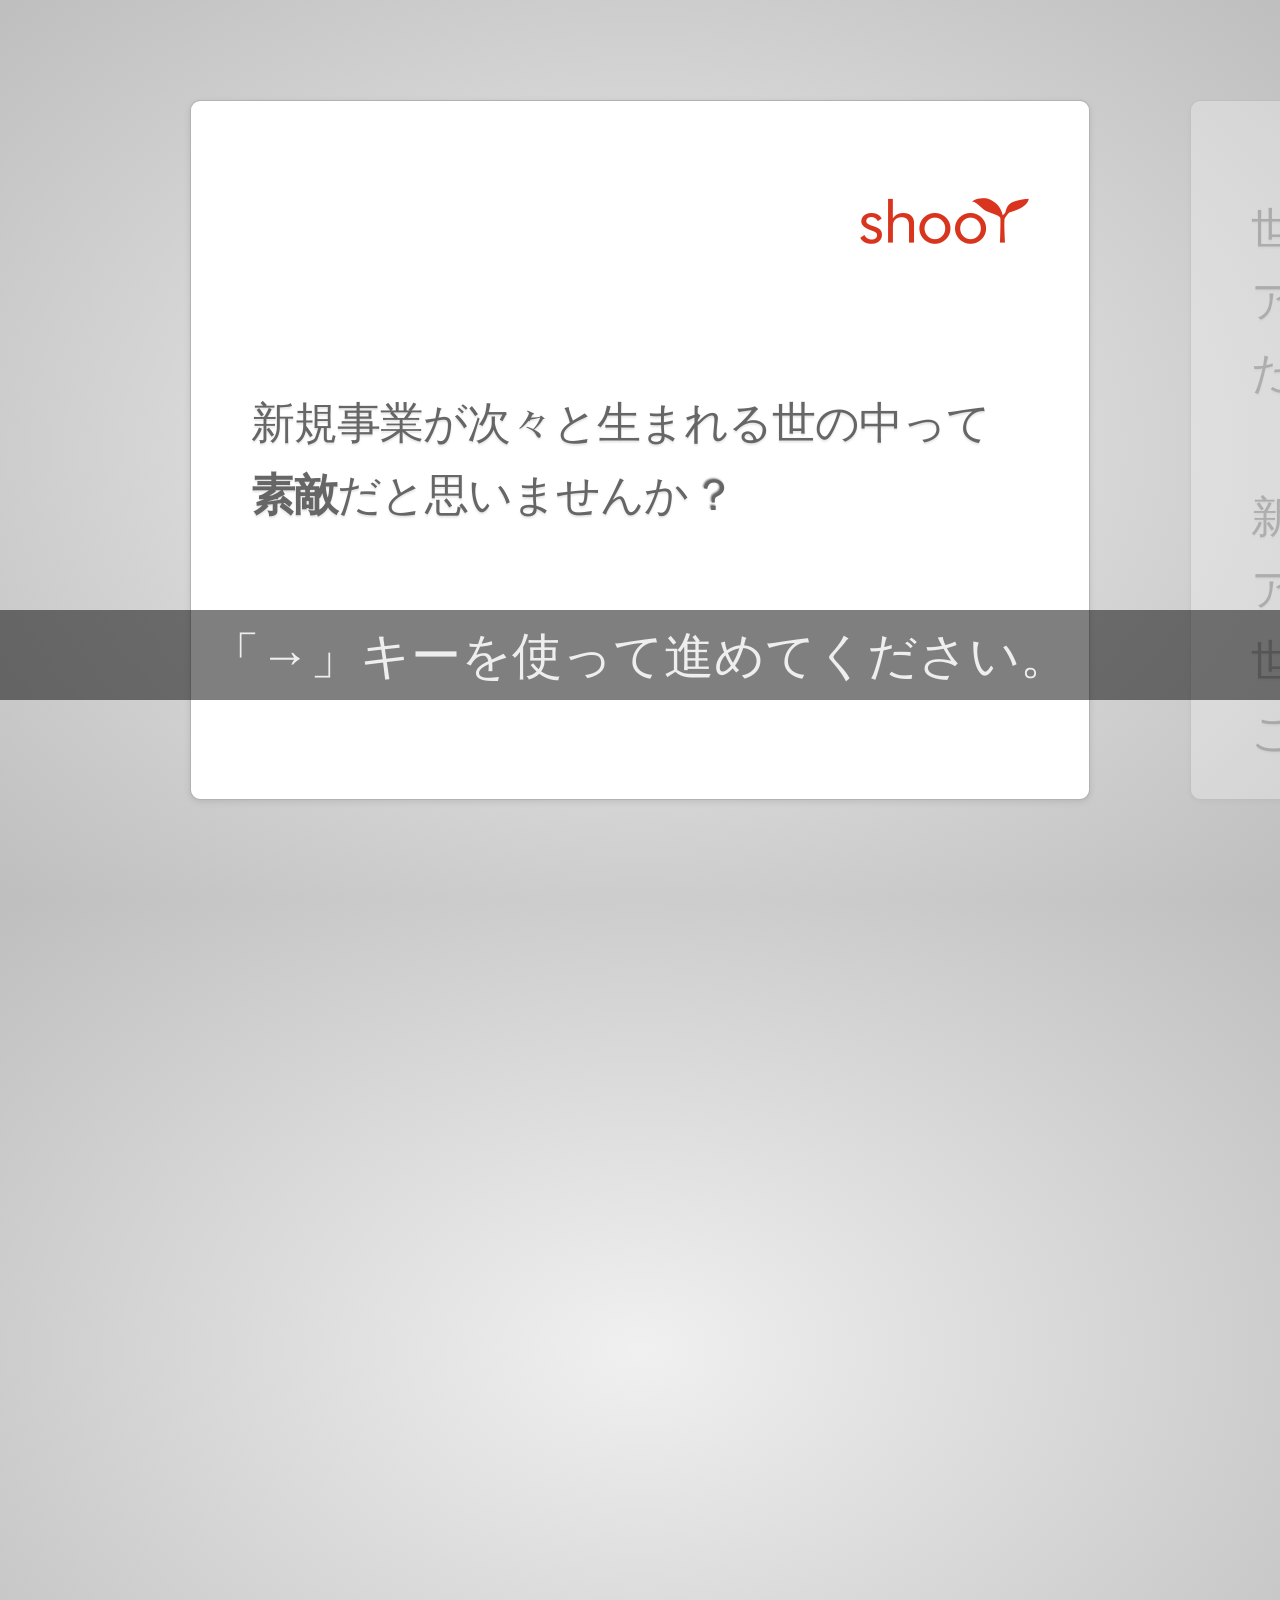
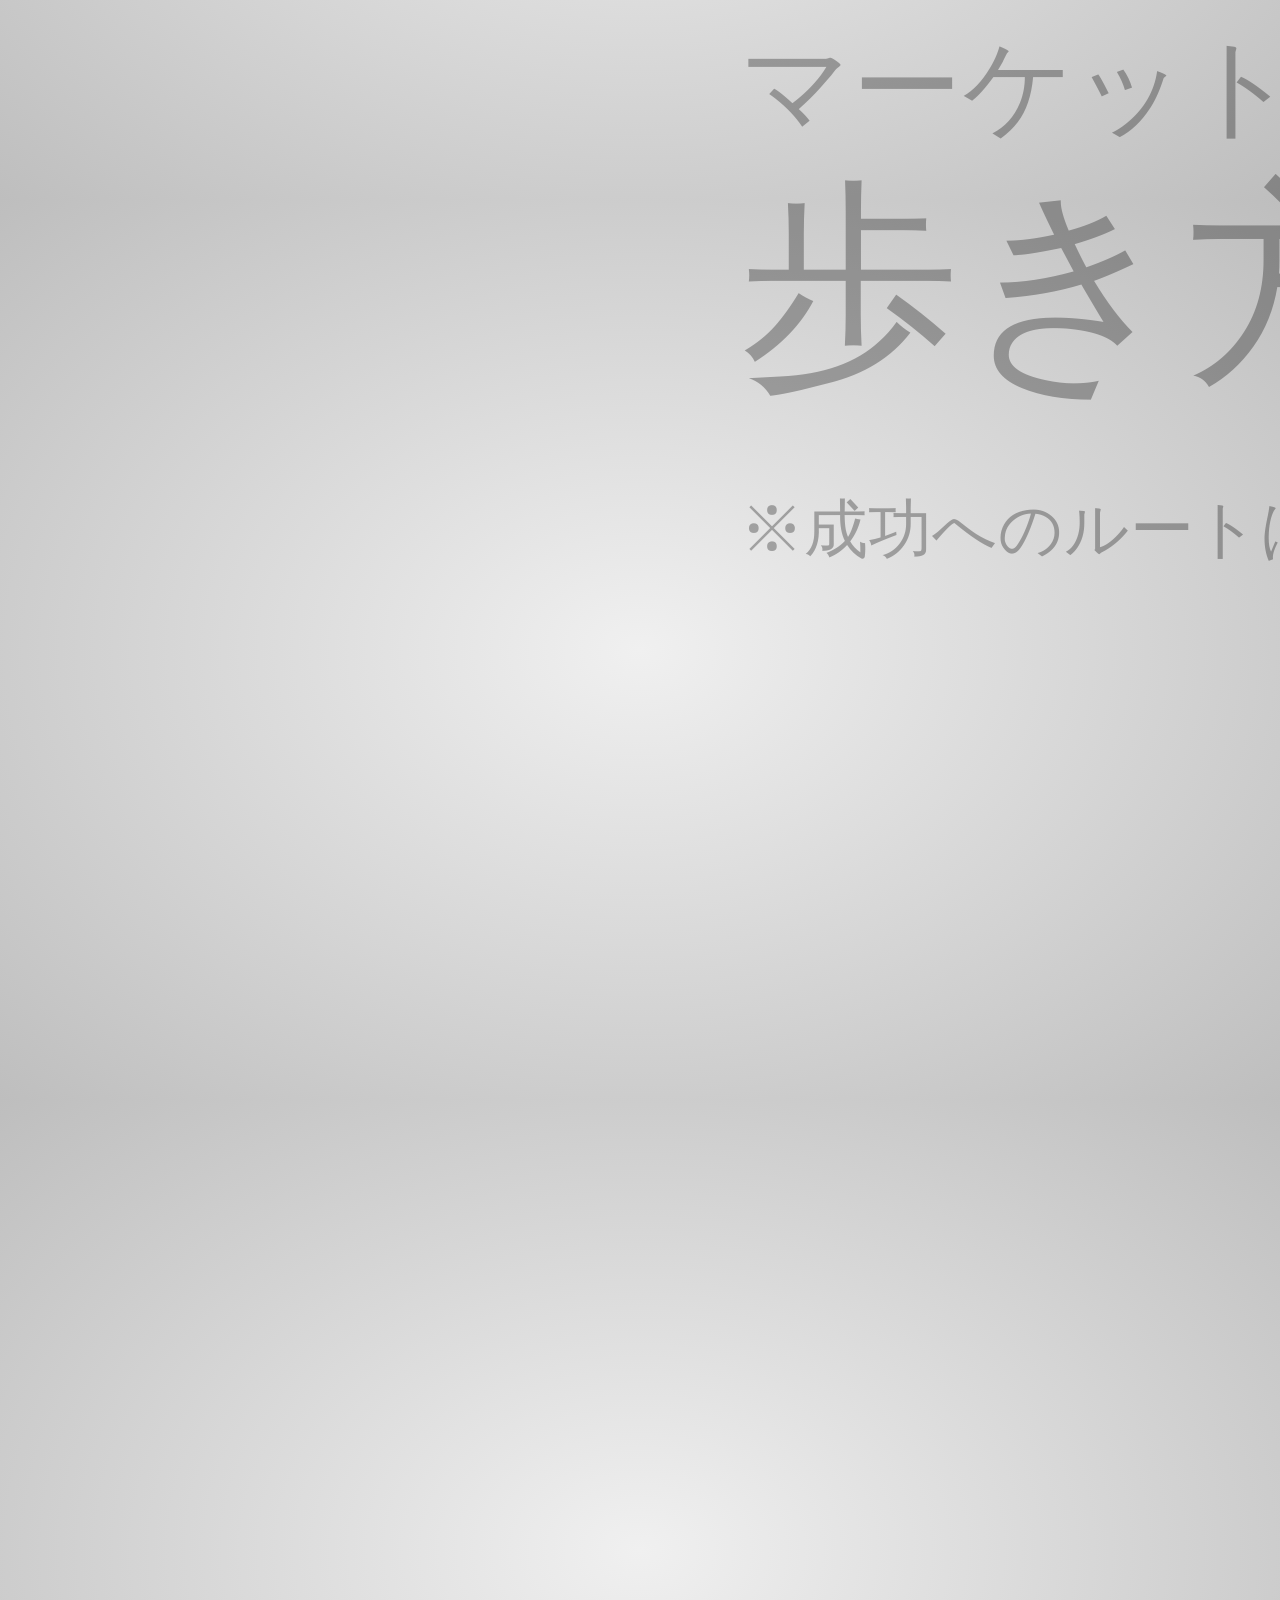
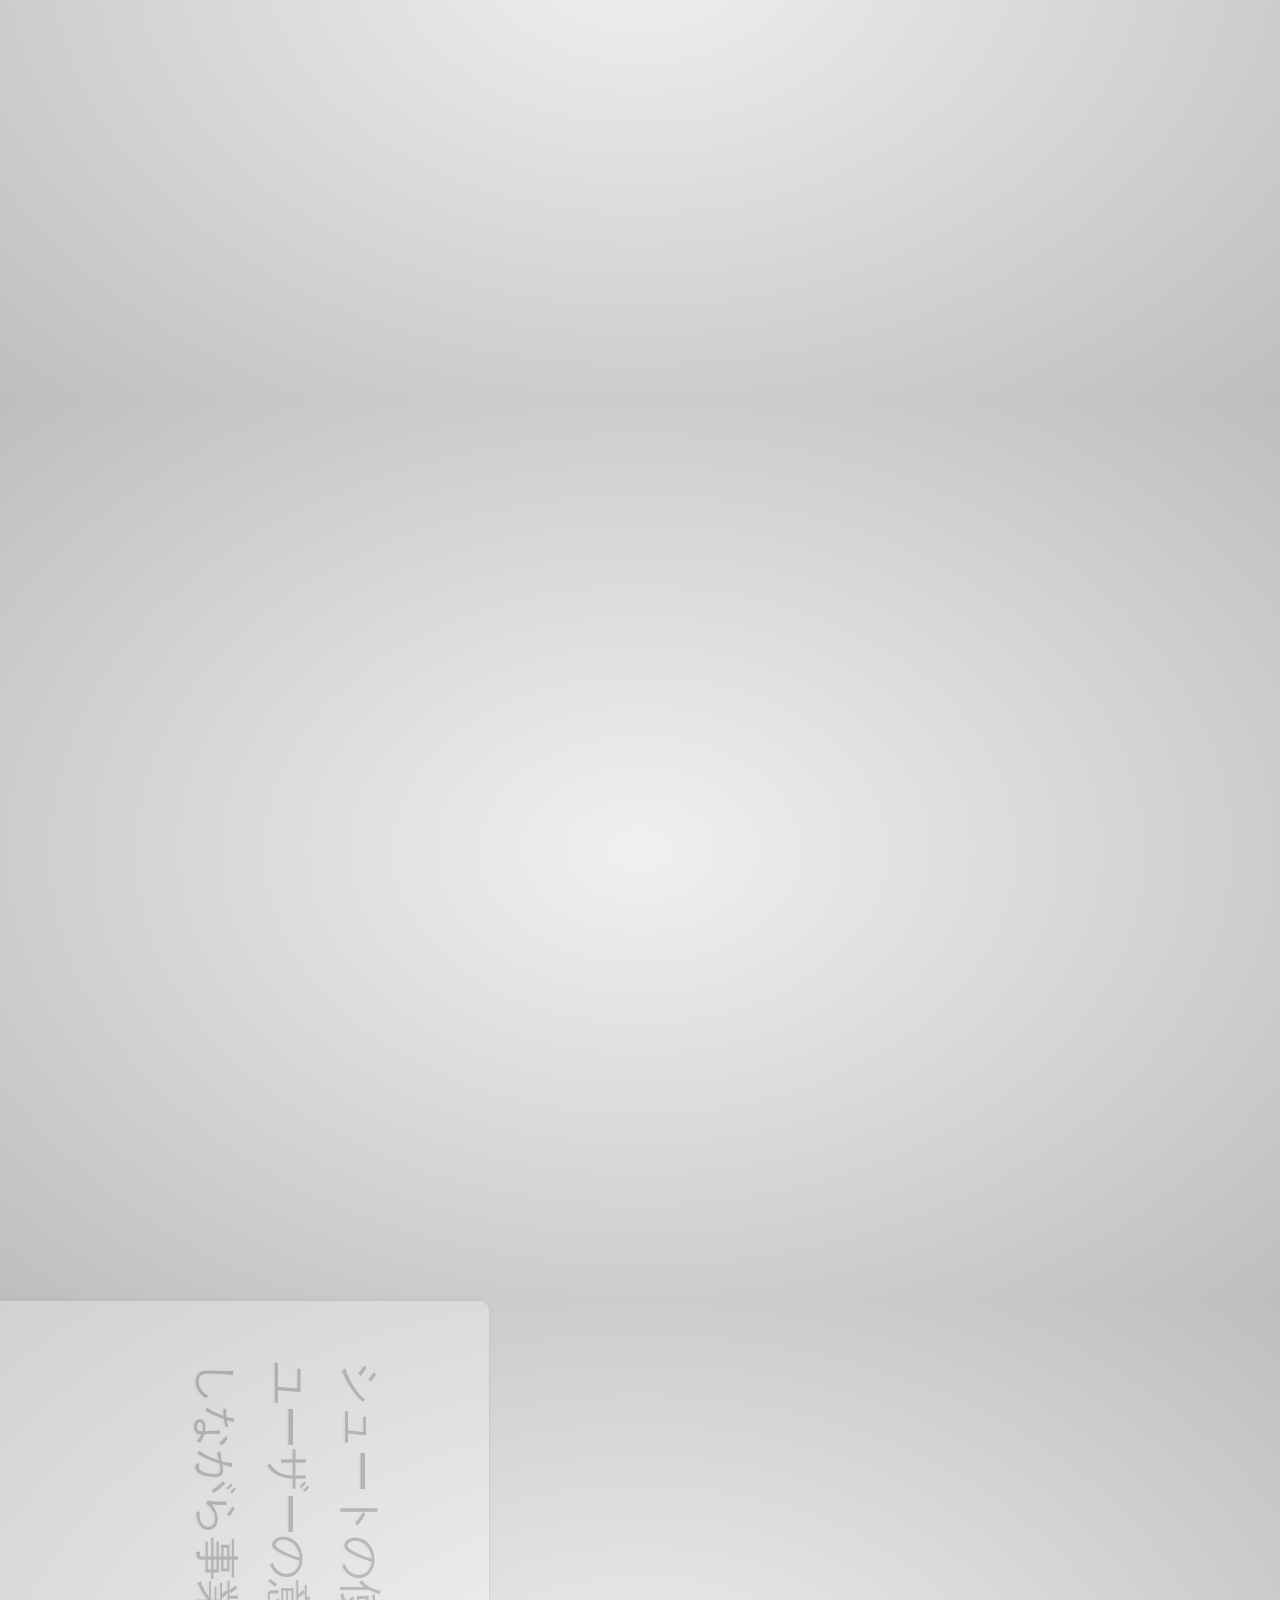
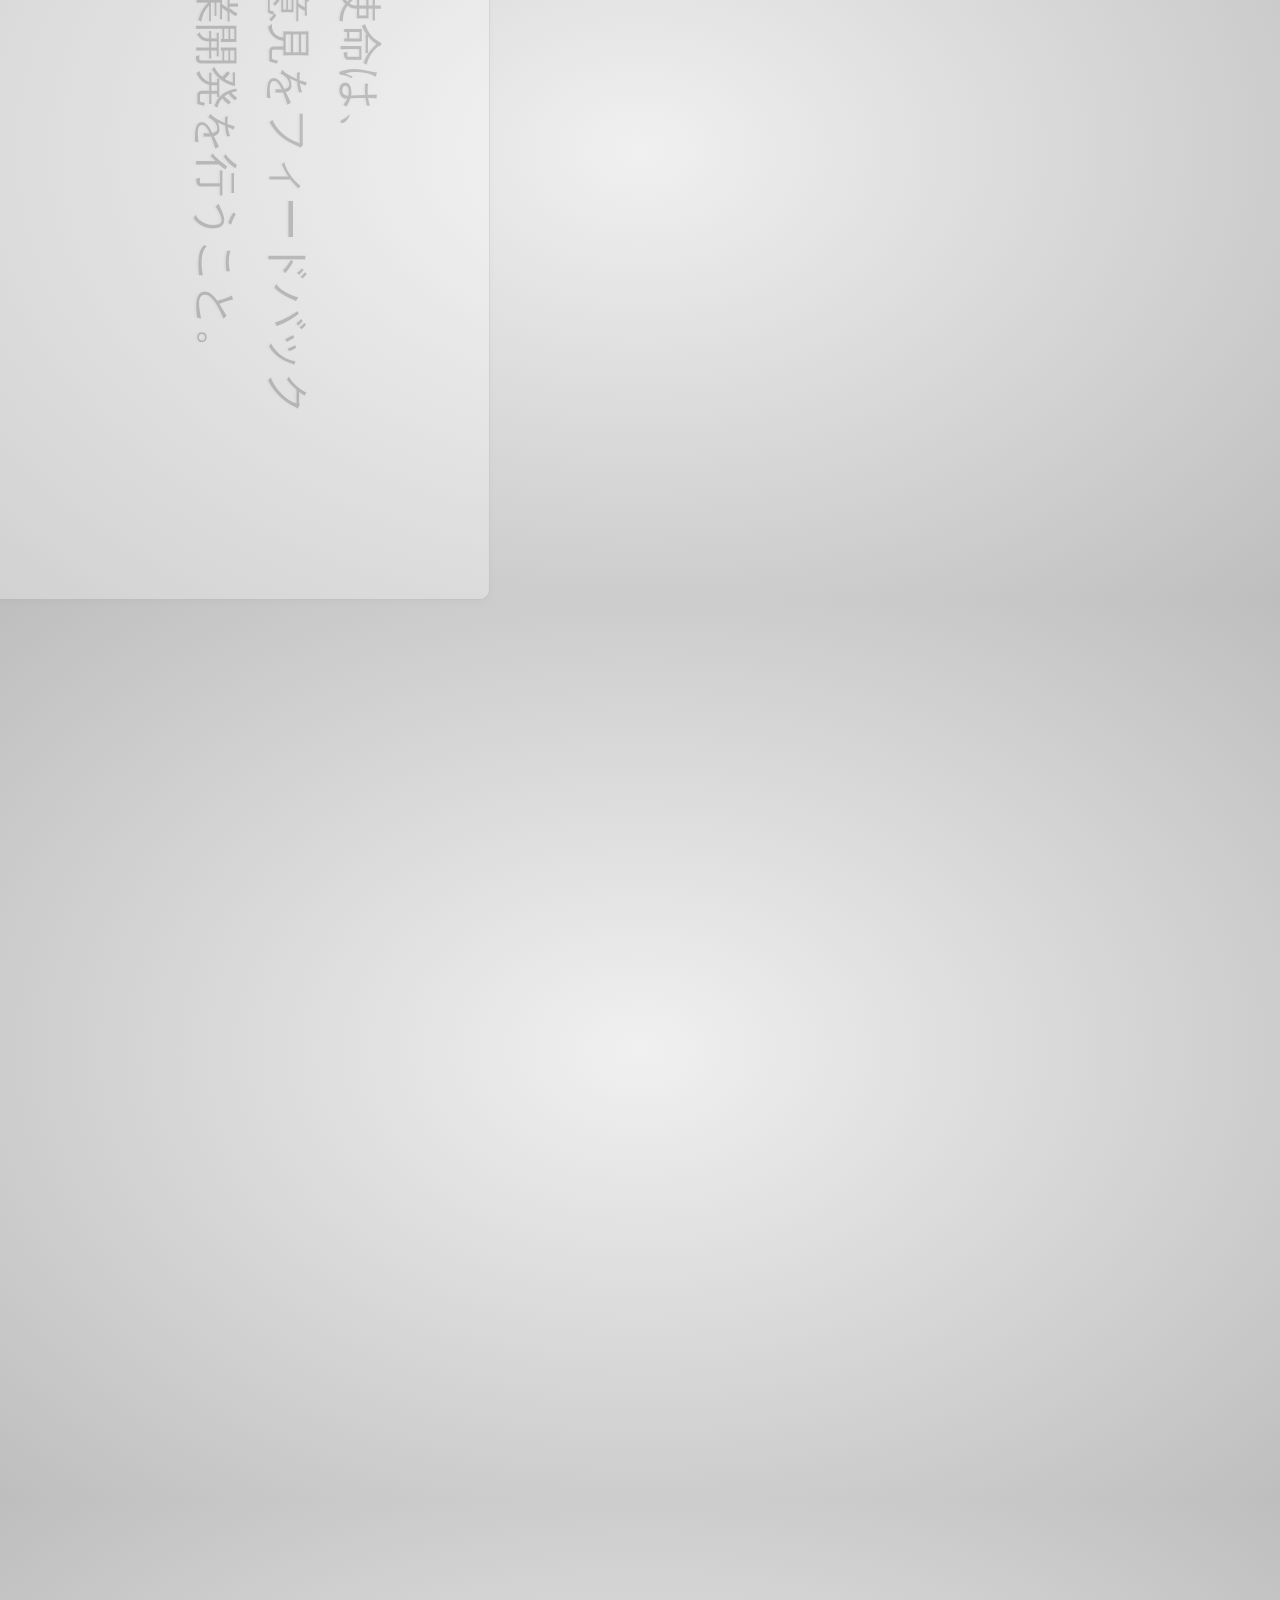
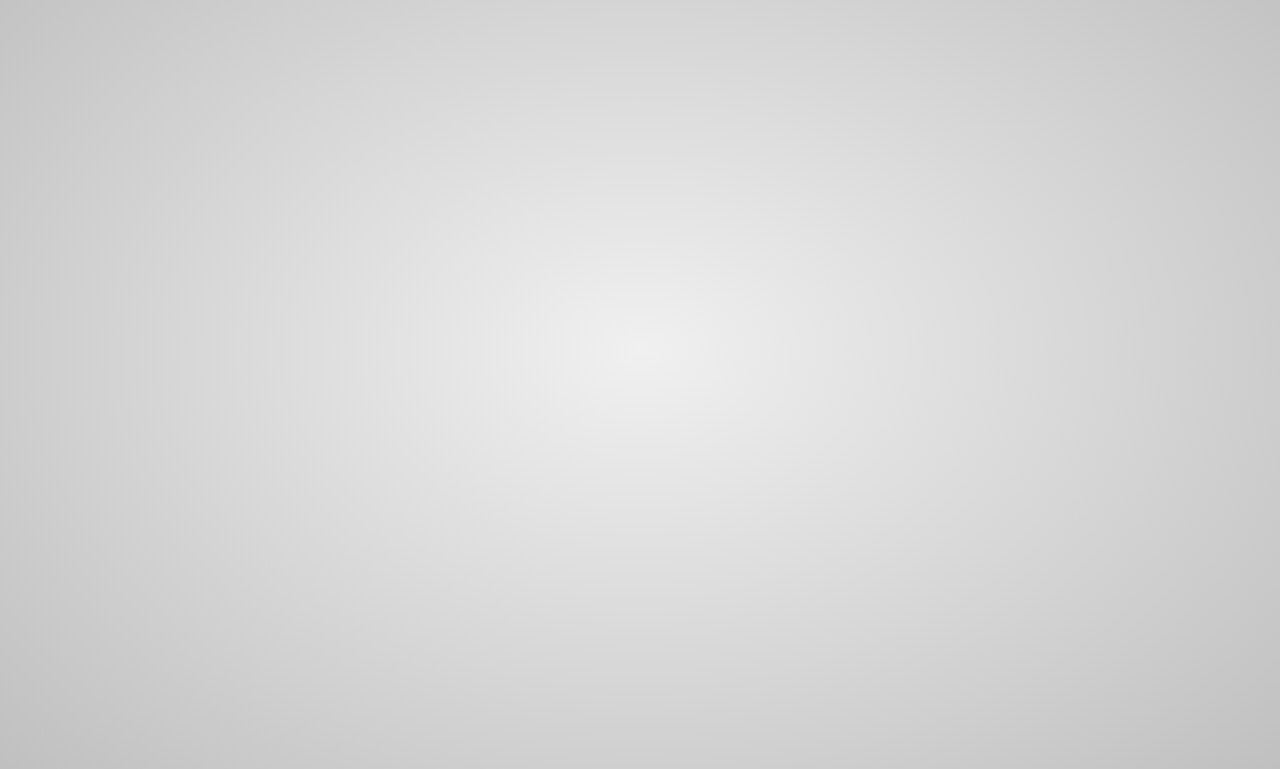
==== statement/index.htm @ 242ed435 "Add files via upload" ====
<!doctype html>
<html lang="ja">
<head>
    <meta charset="utf-8" />
    <title>シュート株式会社 IT Business Consulthing</title>
    
    <meta name="description" content="シュートは、「情報技術の進化」と「お客様のニーズ」という二つの視点を重視し、企業の成長戦略をデザインするお手伝いをしています。 " />
    <meta name="author" content="JA" />

	<meta property="og:title" content="シュート株式会社 IT Business Consulthing" />
	<meta property="og:type" content="article" />
	<meta property="og:image" content="http://shoot.bz/image/shootlogo200.gif" />
	<meta property="og:url" content="http://shoot.bz/" />
    <meta property="og:description" content="シュートは、「情報技術の進化」と「お客様のニーズ」という二つの視点を重視し、企業の成長戦略をデザインするお手伝いをしています。 " />

    <link href="http://fonts.googleapis.com/css?family=Open+Sans:regular,semibold,italic,italicsemibold|PT+Sans:400,700,400italic,700italic|PT+Serif:400,700,400italic,700italic" rel="stylesheet" />
	<link href="css/impress.css" rel="stylesheet" />
	<!-- Favicon -->
	<link rel="shortcut icon" href="http://shootcompany.com/favicon.ico" type="image/x-icon" />
	<link rel="icon"          href="http://shootcompany.com/favicon.gif" type="image/gif"    />
	<!-- Favicon -->

<script type="text/javascript">

  var _gaq = _gaq || [];
  _gaq.push(['_setAccount', 'UA-15652123-5']);
  _gaq.push(['_trackPageview']);

  (function() {
    var ga = document.createElement('script'); ga.type = 'text/javascript'; ga.async = true;
    ga.src = ('https:' == document.location.protocol ? 'https://ssl' : 'http://www') + '.google-analytics.com/ga.js';
    var s = document.getElementsByTagName('script')[0]; s.parentNode.insertBefore(ga, s);
  })();

</script>

</head>
<body>

<div id="impress" class="impress-not-supported">

    <div class="fallback-message">
        <p>Your browser <b>doesn't support the features required</b> by impress.js, so you are presented with a simplified version of this presentation.</p>
        <p>For the best experience please use the latest <b>Chrome</b> or <b>Safari</b> browser. Firefox 10 (to be released soon) will also handle it.</p>
    </div>

    <div id="bored" class="step slide" data-x="-1000" data-y="-1500">
        <q style="text-align: right;"><img src="image/shootlogo.gif" height="46" width="169" /></a></q>
        <q><br/><p>新規事業が次々と生まれる世の中って<strong>素敵</strong>だと思いませんか<a href="http://info.shoot.bz/" target="_blank">？</a></p></q>
    </div>

    <div class="step slide" data-x="0" data-y="-1500">
        <q><p>世の中で生まれている新規事業アイデアのうち、成功するものは1000個中3個だと言われています。</p><p>　</p><p>新規事業に携わる者のミッションは、アイデアをブラッシュアップし続け、世の中の新規事業の成功確率を上げることです。</p></q>
    </div>

    <div class="step slide" data-x="1000" data-y="-1500">
        <q><p>成功確率を上げるためには、マーケット全体からストーリーを考えることが重要になってきています。</p><p>　</p><p><img src="image/shootlogo.gif" height="46" width="169" />は全てのベクトルをマーケット起点で考え、新規事業開発に取り組んでいます。</p></q>
    </div>

    <div id="title" class="step" data-x="0" data-y="0" data-scale="2">
        <span class="try">マーケットを見つめながら、</span>
        <h1>歩き方を決める</h1>
        <span class="footnote">※成功へのルートは一つだけではない。</span>
    </div>

    <div id="its" class="step" data-x="450" data-y="3500" data-rotate="90" data-scale="2">
        <p>まずは地図を描く</p>
        <br/><p style="font-size:20px"><strong>地図＝戦略</strong><br/><br/>
        ユーザーに受け入れてもらうための「コミュニケーション」と「マーケティング」 <br/>
        <br/><strong>宝＝マーケットにおける成功</strong><br/><br/>
		α版: 企画が話題になる<br/>
		β版: ユーザーが集まる<br/>
		正式版: 売り上げが出る</p><br/>
		<p style="font-size:20px; color:#999"></p>
    </div>

    <div class="step slide" data-x="-1500" data-y="3000" data-rotate="90">
        <q>シュートの使命は、<br/>ユーザーの意見をフィードバック<br/>しながら事業開発を行うこと。</q>
    </div>

    <div class="step slide" data-x="-1500" data-y="4000" data-rotate="90">
        <q>目標は、<br/>日本での新規事業の成功確率を<br/>3/1000から1/10にすること。</q>
    </div>


    <div id="big" class="step" data-x="3500" data-y="2100" data-rotate="0" data-scale="6">
        <p><b>わくわくする</b> <span class="thoughts">世の中</span></p>
    </div>

    <div id="tiny" class="step" data-x="2825" data-y="2325" data-z="-3000" data-rotate="300" data-scale="1">
        <p>ちょっと良くなる未来</p>
    </div>
    
    <div class="step slide" data-x="7000" data-y="-1500" data-rotate="0">
        <q><b>決定的に足りない、</b><br/>サービス開始時の大企業との取引。<br/><br/>１社目の取引が、<br/>新規事業の成長スピードを劇的に変える。</q>
    </div>

    <div id="ing" class="step" data-x="3500" data-y="-850" data-rotate="270" data-scale="2">
        <p>鍵となるのは、<br/><b class="imagination">技術提携<br/>営業提携</b><br/>など、<br/>社外とのチームビルディングです。</p>
    </div>

    <div id="imagination" class="step" data-x="6700" data-y="-300" data-scale="2">
        <p>少額投資のプロトタイプでニーズの確認がとれた後は、大企業とのアライアンスを結びましょう。<br/><br/>自社での投資金額を抑えつつサービスを国内外で展開し、ワンランク上のサービスにするために重要な要素です。</p>
    </div>

    <div  class="step" data-x="6300" data-y="2000" data-rotate="20" data-scale="2">
        <p>私達は、コンサルティングだけなく、取引先企業や社内の役員に対するプレゼンテーションの企画から当日の実施まで支援します。</p>
    </div>

    <div id="one-more-thing" class="step" data-x="6000" data-y="3500" data-scale="2">
        <p>強みは、<br/><br/>1)マーケティング<br/><br/>2)DXやAIの最新技術を活用した新サービスのビジネスプロデュース<br/><br/>3)企業内で新規事業を推進する担当者のための研修やメンタリング、社外体制を含めたチームビルディング。</p>
    </div>

    <div id="its-in-3d" class="step" data-x="6200" data-y="5000" data-z="-100" data-rotate-x="-40" data-rotate-y="10" data-scale="1">
        <p>電子メールにてご相談をお受けしています。</p><br/>
        <q><a>shu@shootcompany.com</a>までご連絡下さい。</q>
    </div>
    
    <div id="end" class="step slide" data-x="3000" data-y="4500" data-rotate="0">
        <q align="center"><br/><br/><img src="image/shootlogo.gif" height="184" width="676" /></q>
    </div>

    <div id="overview" class="step" data-x="3000" data-y="1500" data-scale="10">
    </div>

</div>

<div class="hint">
    <p>「→」キーを使って進めてください。</p>
</div>

<script src="js/impress.js"></script>

</body>
</html>
---- statement/css/impress.css ----
/**
 * This is a stylesheet for a demo presentation for impress.js
 * 
 * It is not meant to be a part of impress.js and is not required by impress.js.
 * I expect that anyone creating a presentation for impress.js would create their own
 * set of styles.
 */


/* http://meyerweb.com/eric/tools/css/reset/ 
   v2.0 | 20110126
   License: none (public domain)
*/

html, body, div, span, applet, object, iframe,
h1, h2, h3, h4, h5, h6, p, blockquote, pre,
a, abbr, acronym, address, big, cite, code,
del, dfn, em, img, ins, kbd, q, s, samp,
small, strike, strong, sub, sup, tt, var,
b, u, i, center,
dl, dt, dd, ol, ul, li,
fieldset, form, label, legend,
table, caption, tbody, tfoot, thead, tr, th, td,
article, aside, canvas, details, embed, 
figure, figcaption, footer, header, hgroup, 
menu, nav, output, ruby, section, summary,
time, mark, audio, video {
    margin: 0;
    padding: 0;
    border: 0;
    font-size: 100%;
    font: inherit;
    vertical-align: baseline;
}

/* HTML5 display-role reset for older browsers */
article, aside, details, figcaption, figure, 
footer, header, hgroup, menu, nav, section {
    display: block;
}
body {
    line-height: 1;
}
ol, ul {
    list-style: none;
}
blockquote, q {
    quotes: none;
}
blockquote:before, blockquote:after,
q:before, q:after {
    content: '';
    content: none;
}

table {
    border-collapse: collapse;
    border-spacing: 0;
}


body {
    font-family: 'PT Sans', sans-serif;
    
    min-height: 740px;

    background: rgb(215, 215, 215);
    background: -webkit-gradient(radial, 50% 50%, 0, 50% 50%, 500, from(rgb(240, 240, 240)), to(rgb(190, 190, 190)));
    background: -webkit-radial-gradient(rgb(240, 240, 240), rgb(190, 190, 190));
    background:    -moz-radial-gradient(rgb(240, 240, 240), rgb(190, 190, 190));
    background:      -o-radial-gradient(rgb(240, 240, 240), rgb(190, 190, 190));
    background:         radial-gradient(rgb(240, 240, 240), rgb(190, 190, 190));

    -webkit-font-smoothing: antialiased;
}

b, strong { font-weight: bold }
i, em { font-style: italic}

a {
    color: inherit;
    text-decoration: none;
    padding: 0 0.1em;
    background: rgba(255,255,255,0.5);
    text-shadow: -1px -1px 2px rgba(100,100,100,0.9);
    border-radius: 0.2em;
    
    -webkit-transition: 0.5s;
    -moz-transition:    0.5s;
    -ms-transition:     0.5s;
    -o-transition:      0.5s;
    transition:         0.5s;
}

a:hover {
    background: rgba(255,255,255,1);
    text-shadow: -1px -1px 2px rgba(100,100,100,0.5);
}

/* COMMON STEP STYLES */

.step {
    width: 900px;
    padding: 40px;

    -webkit-box-sizing: border-box;
    -moz-box-sizing:    border-box;
    -ms-box-sizing:     border-box;
    -o-box-sizing:      border-box;
    box-sizing:         border-box;

    font-family: 'PT Serif', georgia, serif;

    font-size: 48px;
    line-height: 1.5;
}

/* fade out inactive slides */

.step {
    -webkit-transition: opacity 1s;
    -moz-transition:    opacity 1s;
    -ms-transition:     opacity 1s;
    -o-transition:      opacity 1s;
    transition:         opacity 1s;
}

.step:not(.active) {
    opacity: 0.3;
}

/* STEP SPECIFIC STYLES */

/* hint on the first slide */

.hint {
    position: fixed;
    left: 0;
    right: 0;
    bottom: 200px;
    
    background: rgba(0,0,0,0.5);
    color: #EEE;
    text-align: center;
    
    font-size: 50px;
    padding: 20px;
    
    z-index: 100;
    
    opacity: 0;
    
    -webkit-transform: translateY(400px);
    -moz-transform:    translateY(400px);
    -ms-transform:     translateY(400px);
    -o-transform:      translateY(400px);
    transform:         translateY(400px);

    -webkit-transition: opacity 1s, -webkit-transform 0.5s 1s;
    -moz-transition:    opacity 1s,    -moz-transform 0.5s 1s;
    -ms-transition:     opacity 1s,     -ms-transform 0.5s 1s;
    -o-transition:      opacity 1s,      -o-transform 0.5s 1s;
    transition:         opacity 1s,         transform 0.5s 1s;
}

.step-bored + .hint {
    opacity: 1;
    
    -webkit-transition: opacity 1s 5s, -webkit-transform 0.5s;
    -moz-transition:    opacity 1s 5s,    -moz-transform 0.5s;
    -ms-transition:     opacity 1s 5s,     -ms-transform 0.5s;
    -o-transition:      opacity 1s 5s,      -o-transform 0.5s;
    transition:         opacity 1s 5s,         transform 0.5s;
    
    -webkit-transform: translateY(0px);
    -moz-transform:    translateY(0px);
    -ms-transform:     translateY(0px);
    -o-transform:      translateY(0px);
    transform:         translateY(0px);
}

/* impress.js title */

#title {
    padding: 0;
}

#title .try {
    font-size: 55px;
    position: absolute;
    top: -1.0em;
    left:-0.0em;
    
    -webkit-transform: translateZ(20px);
    -moz-transform:    translateZ(20px);
    -ms-transform:     translateZ(20px);
    -o-transform:      translateZ(20px);
    transform:         translateZ(20px);
}

#title h1 {
    font-size: 110px;
        
    -webkit-transform: translateZ(60px);
    -moz-transform:    translateZ(60px);
    -ms-transform:     translateZ(60px);
    -o-transform:      translateZ(60px);
    transform:         translateZ(60px);
}

#title .footnote {
    font-size: 32px;
}

/* big thoughts */

#big {
    width: 600px;
    text-align: center;
    font-size: 60px;
    line-height: 1;
}

#big b {
    display: block;
    font-size: 140px;
    line-height: 150px;
}

#big .thoughts {
    font-size: 90px;
    line-height: 150px;
}

/* tiny ideas */

#tiny {
    width: 500px;
    text-align: center;
}

#ing {
    width: 750px;
}

#ing b {
    display: inline-block;
    -webkit-transition: 0.5s;
    -moz-transition:    0.5s;
    -ms-transition:     0.5s;
    -o-transition:      0.5s;
    transition:         0.5s;
}

#ing.active .positioning {
    -webkit-transform: translateY(-10px);
    -moz-transform:    translateY(-10px);
    -ms-transform:     translateY(-10px);
    -o-transform:      translateY(-10px);
    transform:         translateY(-10px);

    -webkit-transition-delay: 1.5s;
    -moz-transition-delay:    1.5s;
    -ms-transition-delay:     1.5s;
    -o-transition-delay:      1.5s;
    transition-delay:         1.5s;
}

#ing.active .rotating {
    -webkit-transform: rotate(-10deg);
    -moz-transform:    rotate(-10deg);
    -ms-transform:     rotate(-10deg);
    -o-transform:      rotate(-10deg);
    transform:         rotate(-10deg);

    -webkit-transition-delay: 1.75s;
    -moz-transition-delay:    1.75s;
    -ms-transition-delay:     1.75s;
    -o-transition-delay:      1.75s;
    transition-delay:         1.75s;
}

#ing.active .scaling {
    -webkit-transform: scale(0.7);
    -moz-transform:    scale(0.7);
    -ms-transform:     scale(0.7);
    -o-transform:      scale(0.7);
    transform:         scale(0.7);

    -webkit-transition-delay: 2s;
    -moz-transition-delay:    2s;
    -ms-transition-delay:     2s;
    -o-transition-delay:      2s;
    transition-delay:         2s;

}

/* imagination */

#imagination {
    width: 800px;
}

#imagination .imagination {
    font-size: 78px;
}

/* use the source, Luke */

#source {
    width: 700px;
    padding-bottom: 300px;
    
    /* Yoda Icon :: Pixel Art from Star Wars http://www.pixeljoint.com/pixelart/1423.htm */
    background-image: url([data-uri]);
    background-position: bottom right;
    background-repeat: no-repeat;
}

#source q {
    font-size: 50px;
}

/* it's in 3D */

#its-in-3d span,
#its-in-3d b {
    display: inline-block;
    -webkit-transform: translateZ(40px);
    -moz-transform:    translateZ(40px);
    -ms-transform:     translateZ(40px);
    -o-transform:      translateZ(40px);
     transform:        translateZ(40px);
            
    -webkit-transition: 0.5s;
    -moz-transition:    0.5s;
    -ms-transition:     0.5s;
    -o-transition:      0.5s;
    transition:         0.5s;
}

#its-in-3d .have {
    -webkit-transform: translateZ(-40px);
    -moz-transform:    translateZ(-40px);
    -ms-transform:     translateZ(-40px);
    -o-transform:      translateZ(-40px);
    transform:         translateZ(-40px);
}

#its-in-3d .you {
    -webkit-transform: translateZ(20px);
    -moz-transform:    translateZ(20px);
    -ms-transform:     translateZ(20px);
    -o-transform:      translateZ(20px);
    transform:         translateZ(20px);
}

#its-in-3d .noticed {
    -webkit-transform: translateZ(-40px);
    -moz-transform:    translateZ(-40px);
    -ms-transform:     translateZ(-40px);
    -o-transform:      translateZ(-40px);
    transform:         translateZ(-40px);
}

#its-in-3d .its {
    -webkit-transform: translateZ(60px);
    -moz-transform:    translateZ(60px);
    -ms-transform:     translateZ(60px);
    -o-transform:      translateZ(60px);
    transform:         translateZ(60px);
}

#its-in-3d .in {
    -webkit-transform: translateZ(-10px);
    -moz-transform:    translateZ(-10px);
    -ms-transform:     translateZ(-10px);
    -o-transform:      translateZ(-10px);
    transform:         translateZ(-10px);
}

#its-in-3d .footnote {
    font-size: 32px;

    -webkit-transform: translateZ(-10px);
    -moz-transform:    translateZ(-10px);
    -ms-transform:     translateZ(-10px);
    -o-transform:      translateZ(-10px);
    transform:         translateZ(-10px);
}

#its-in-3d.active span,
#its-in-3d.active b {
    -webkit-transform: translateZ(0px);
    -moz-transform:    translateZ(0px);
    -ms-transform:     translateZ(0px);
    -o-transform:      translateZ(0px);
    transform:         translateZ(0px);
    
    -webkit-transition-delay: 1s;
    -moz-transition-delay:    1s;
    -ms-transition-delay:     1s;
    -o-transition-delay:      1s;
    transition-delay:         1s;
}

/* overview step */

#overview {
    z-index: -1;
    padding: 0;
}

/* on overview step everything is visible */

#impress.step-overview .step {
    opacity: 1;
    cursor: pointer;
}

/*
 * SLIDE STEP STYLES
 *
 * inspired by: http://html5slides.googlecode.com/svn/trunk/styles.css
 *
 * ;)
 */

.slide {
    display: block;

    width: 900px;
    height: 700px;

    padding: 40px 60px;

    border-radius: 10px;

    background-color: white;

    box-shadow: 0 2px 6px rgba(0, 0, 0, .1);
    border: 1px solid rgba(0, 0, 0, .3);

    font-family: 'Open Sans', Arial, sans-serif;

    color: rgb(102, 102, 102);
    text-shadow: 0 2px 2px rgba(0, 0, 0, .1);

    font-size: 30px;
    line-height: 36px;

    letter-spacing: -1px;
}

.slide q {
    display: block;
    font-size: 44px;
    line-height: 72px;

    margin-top: 50px;
}

.slide q strong {
    white-space: nowrap;
}


/* IMPRESS NOT SUPPORTED STYLES */

.fallback-message {
    font-family: sans-serif;
    line-height: 1.3;
    
    display: none;
    width: 780px;
    padding: 10px 10px 0;
    margin: 20px auto;

    border-radius: 10px;
    border: 1px solid #E4C652;
    background: #EEDC94;
}

.fallback-message p {
    margin-bottom: 10px;
}

.impress-not-supported .step {
    position: relative;
    opacity: 1;
    margin: 20px auto;
}

.impress-not-supported .fallback-message {
    display: block;
}
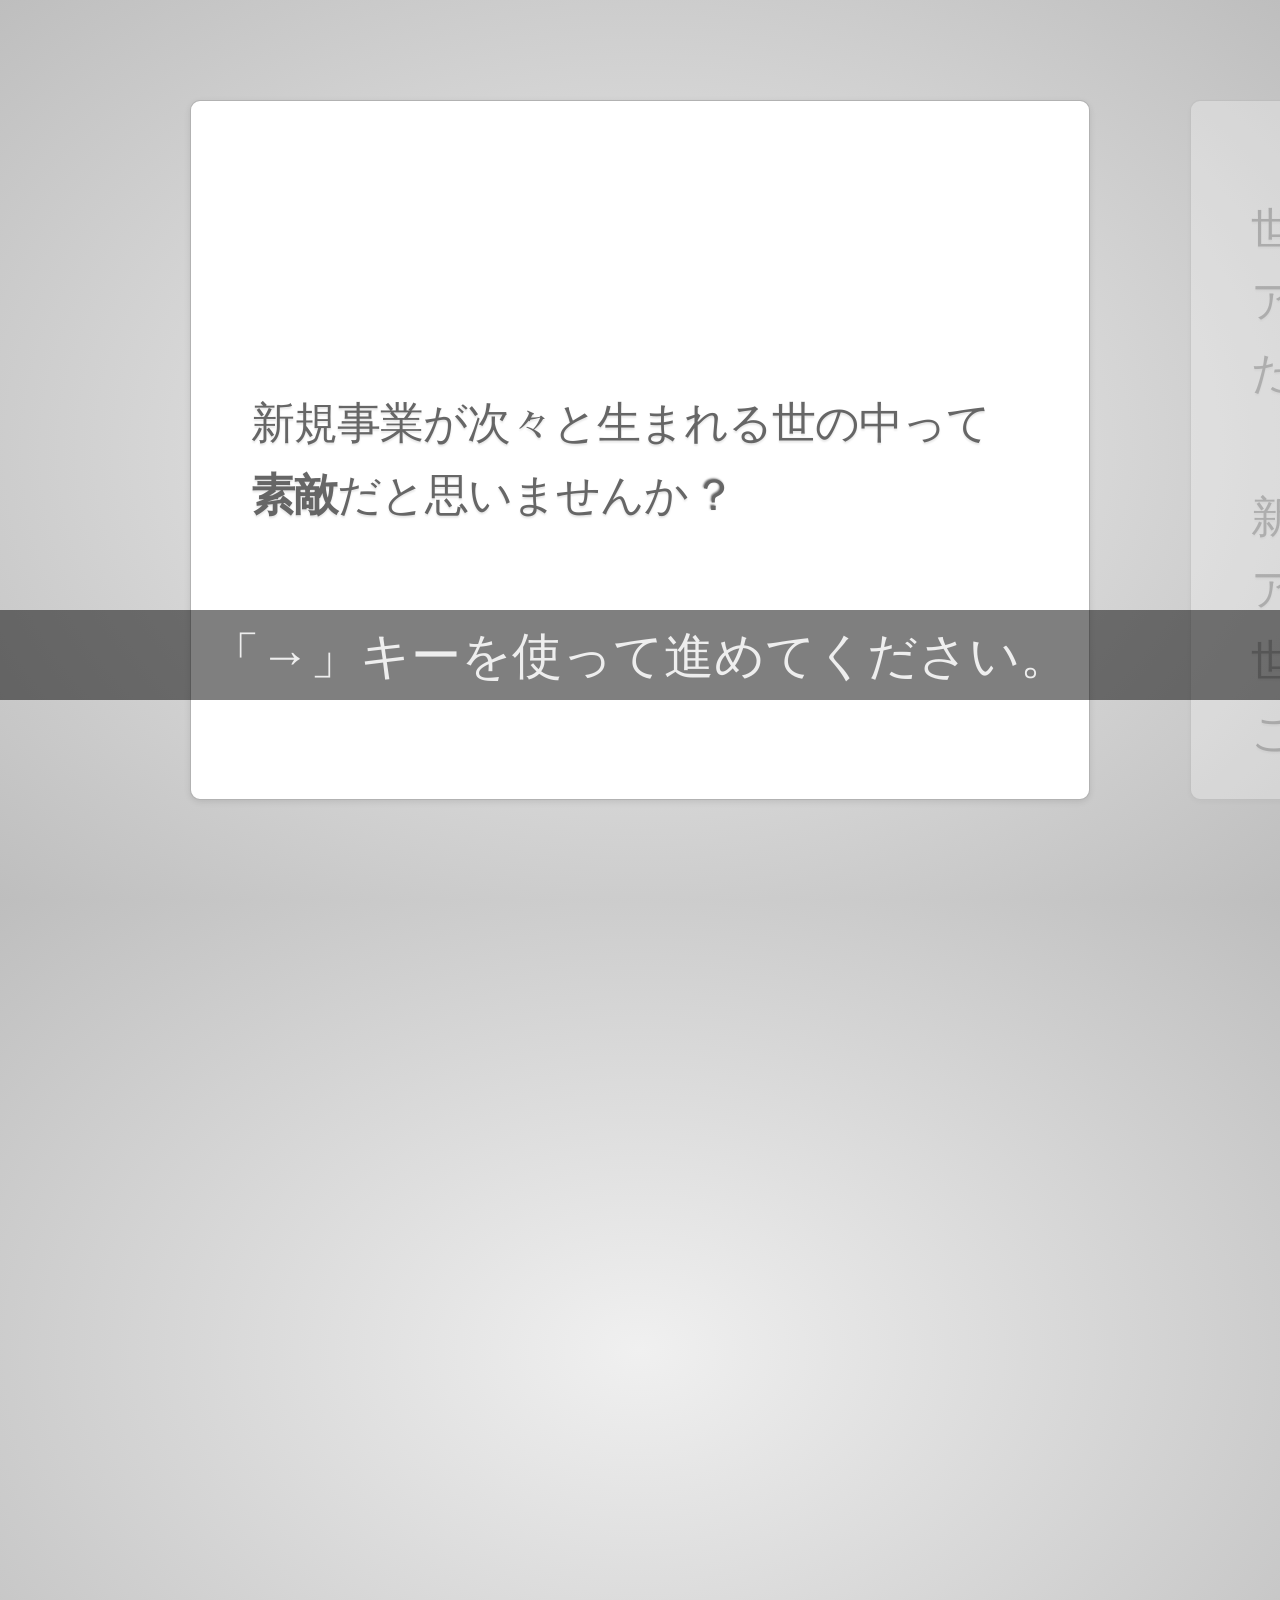
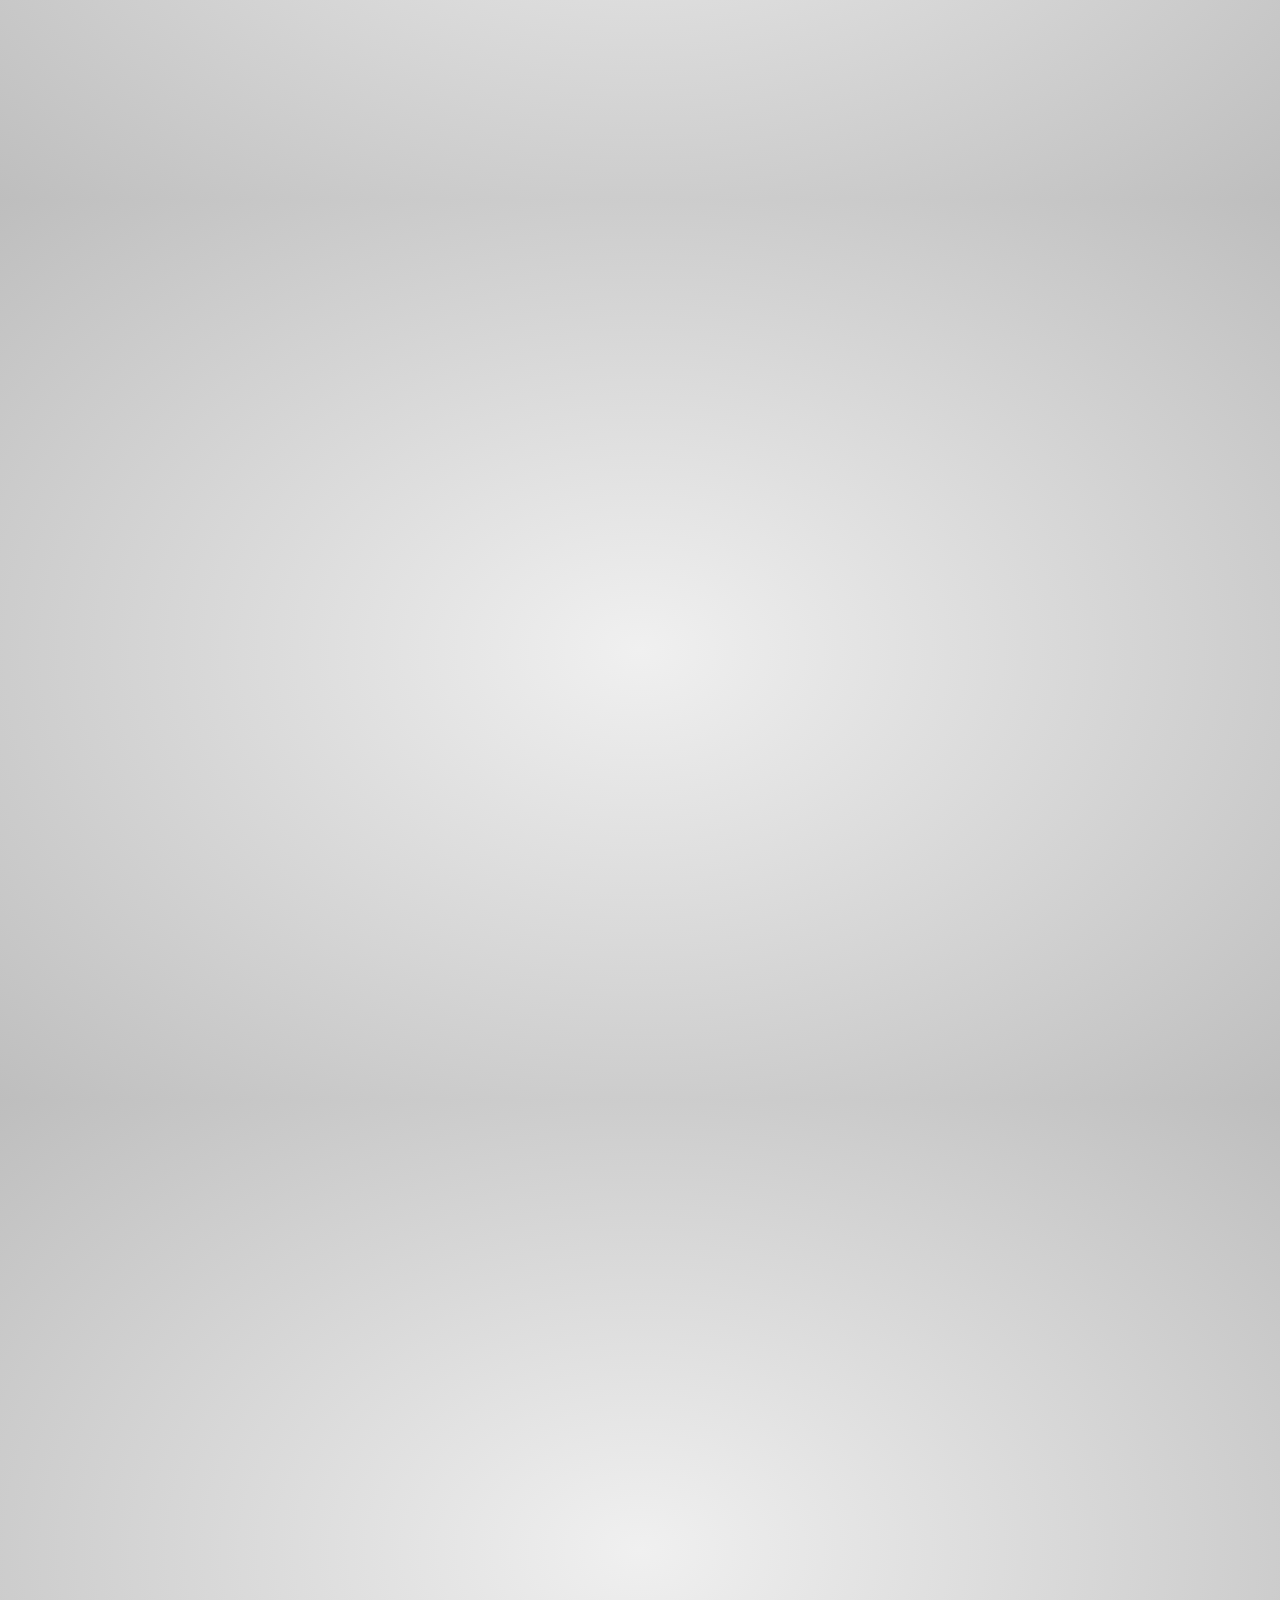
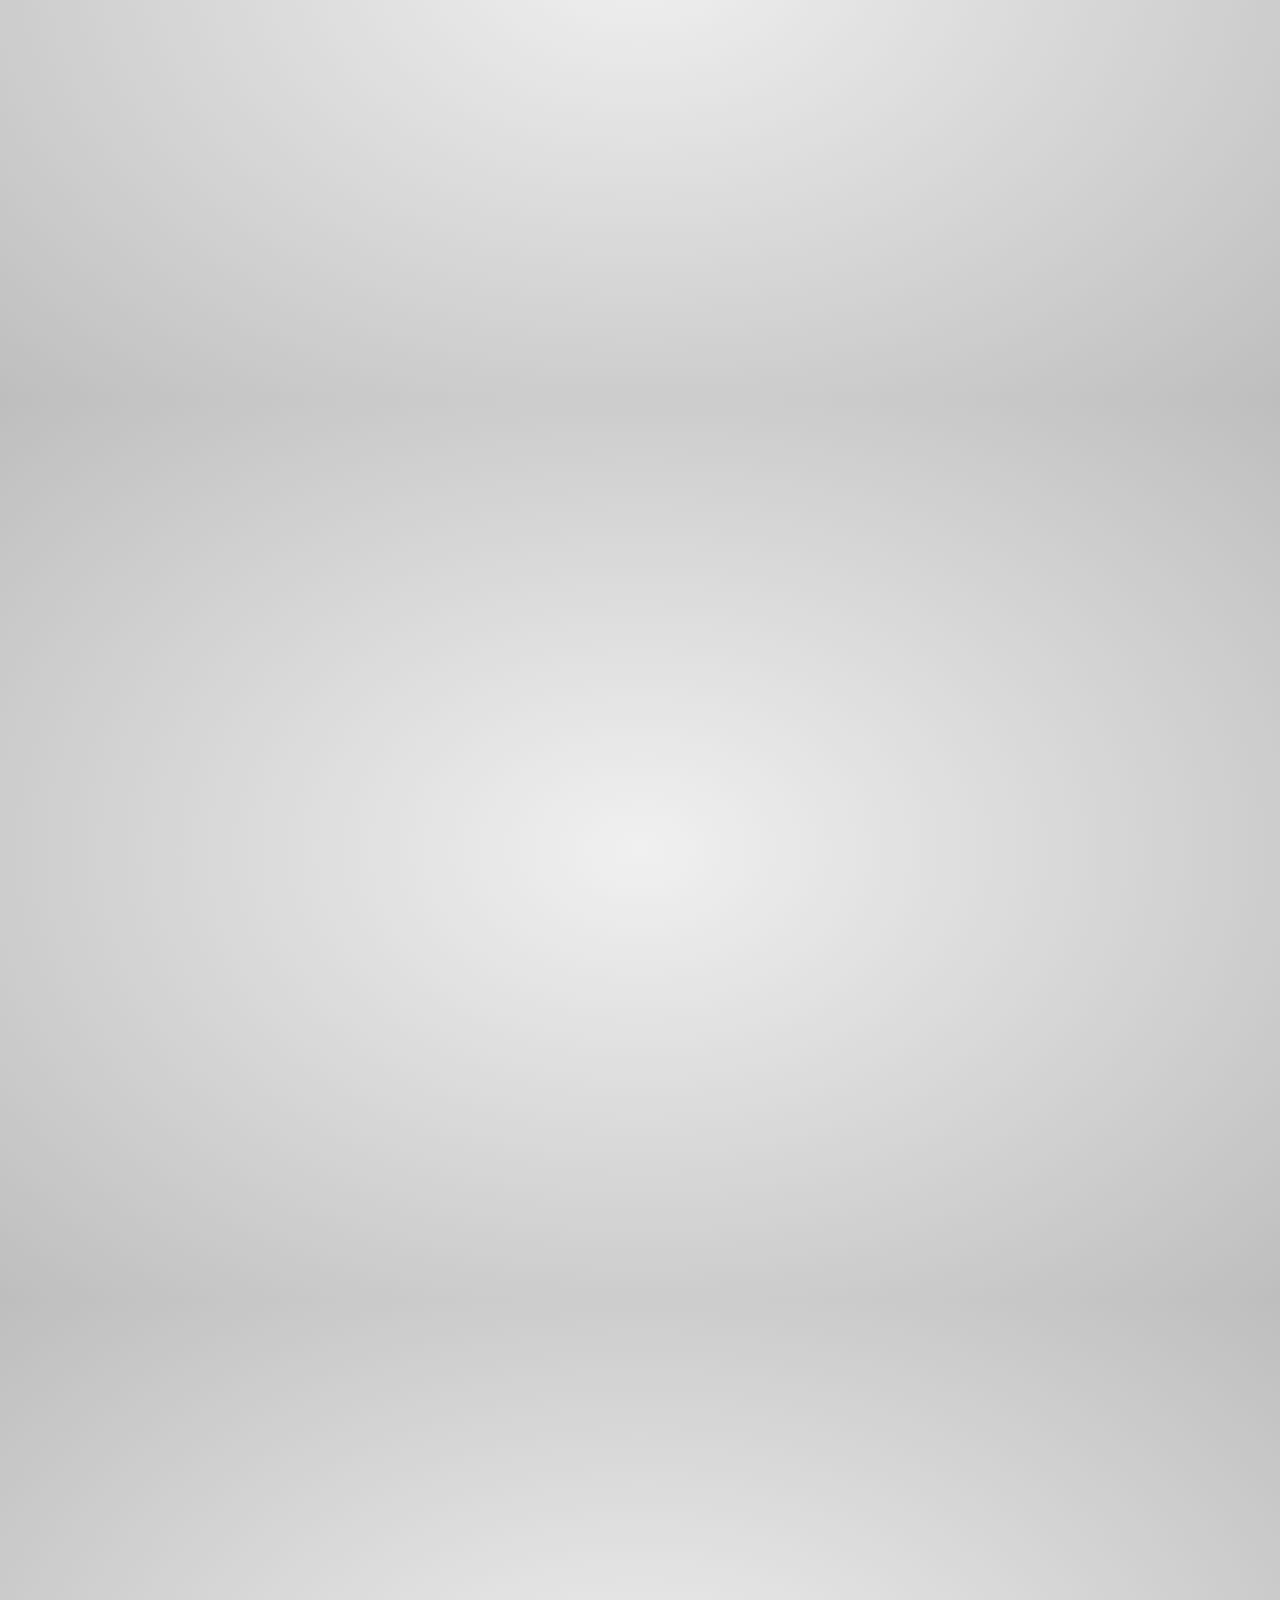
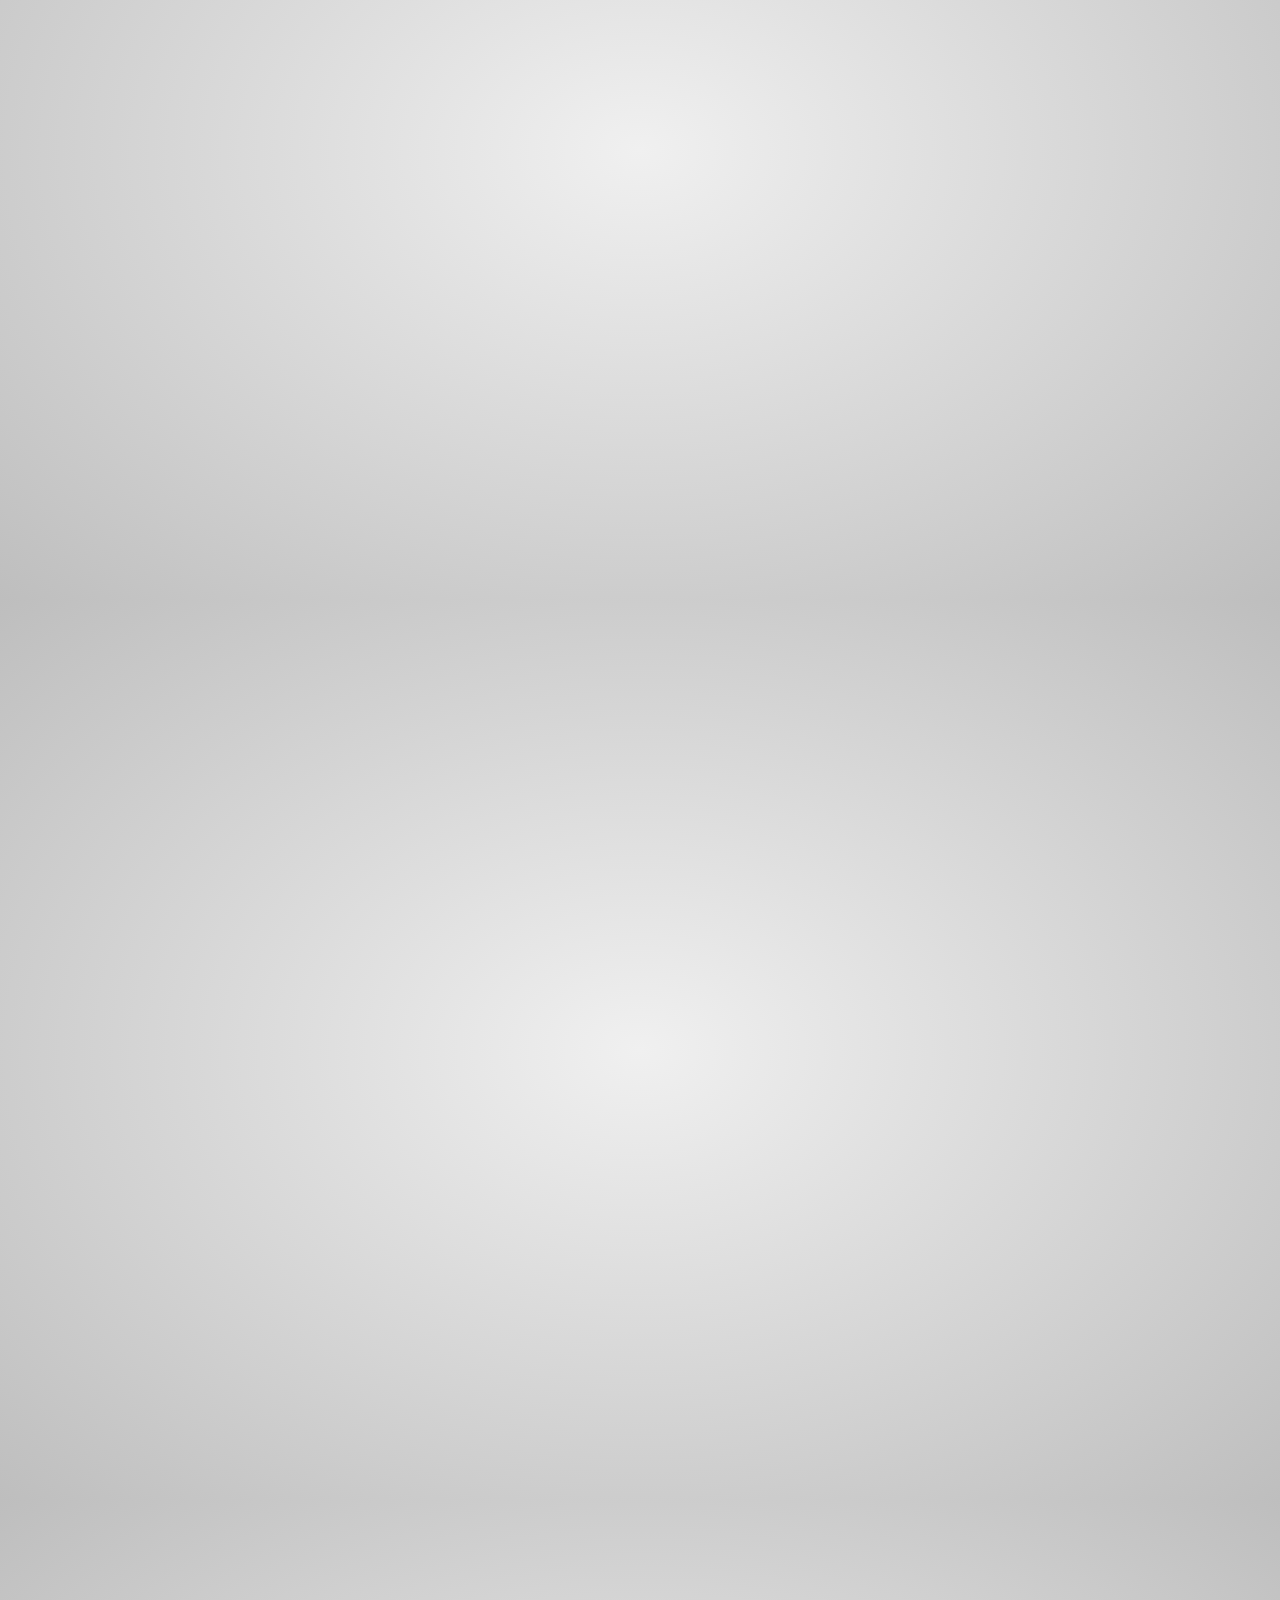
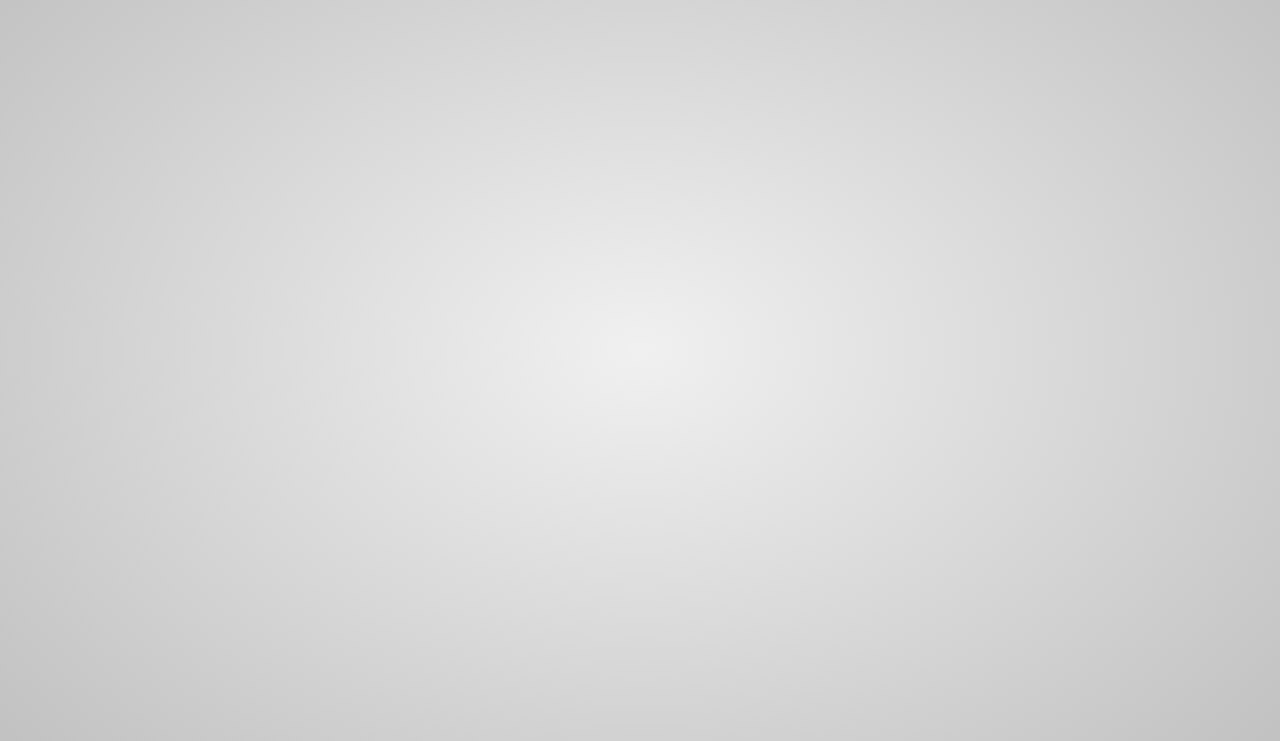
==== commit 1039b869: "Update index.htm" ====
--- a/statement/index.htm
+++ b/statement/index.htm
@@ -112,8 +112,8 @@
     </div>
 
     <div id="its-in-3d" class="step" data-x="6200" data-y="5000" data-z="-100" data-rotate-x="-40" data-rotate-y="10" data-scale="1">
-        <p>電子メールにてご相談をお受けしています。</p><br/>
-        <q><a>shu@shootcompany.com</a>までご連絡下さい。</q>
+        <p>Facebook等にてご相談をお受けしています。</p><br/>
+        <q><a>高木秀祐</a>までご連絡下さい。</q>
     </div>
     
     <div id="end" class="step slide" data-x="3000" data-y="4500" data-rotate="0">
@@ -132,4 +132,4 @@
 <script src="js/impress.js"></script>
 
 </body>
-</html>+</html>
